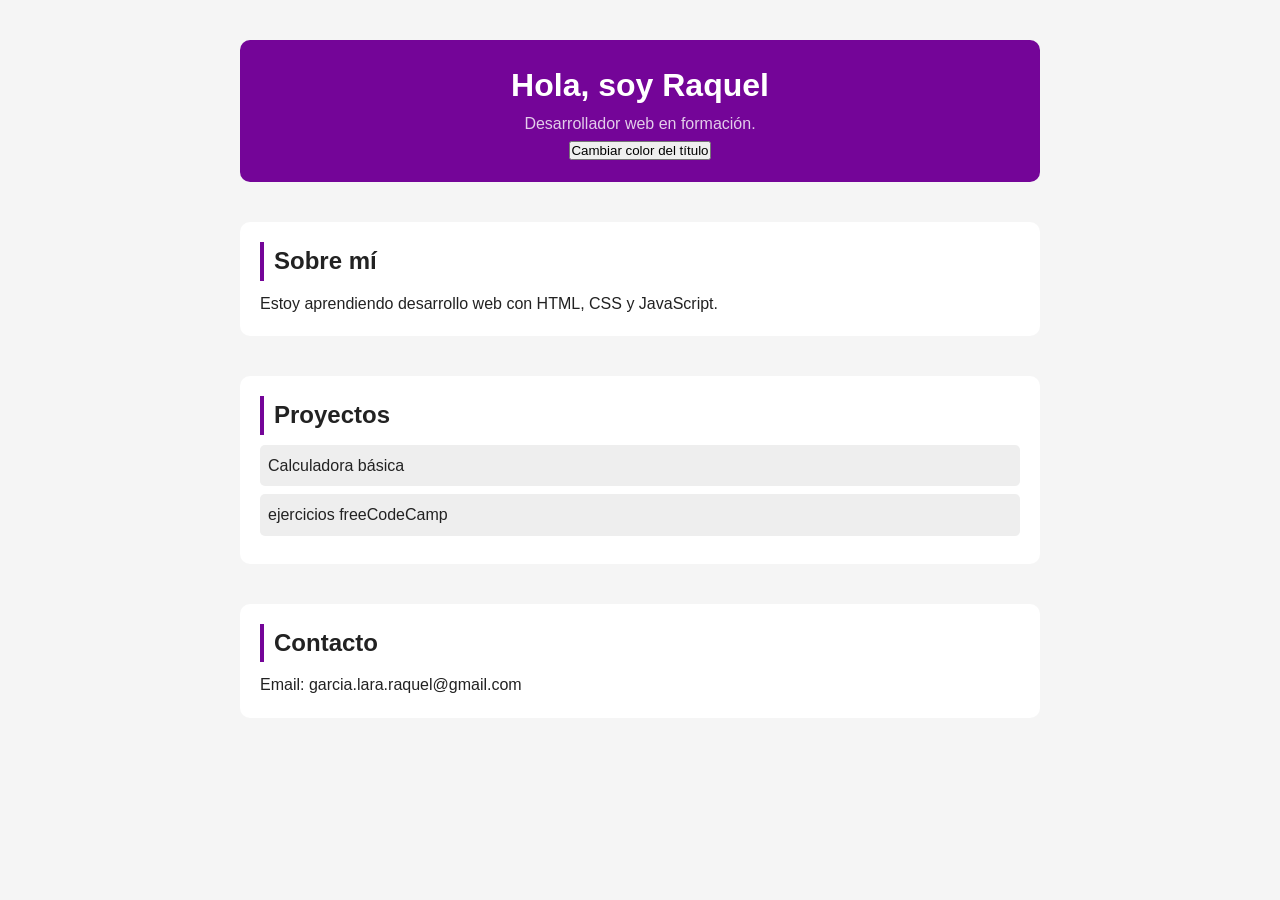
==== index.html @ 30b74223 "Add files via upload" ====
<!DOCTYPE html>
<html lang="en">
<head>
    <meta charset="UTF-8">
    <meta name="viewport" content="width=device-width, initial-scale=1.0">
    <title>Mi Portfolio</title>

    <link rel="stylesheet" href="style.css">

    <script src="script.js"></script>
</head>
<body>
    <header>
        <h1>
            Hola, soy Raquel
        </h1>
        <p>
            Desarrollador web en formación.
        </p>
        <button onclick="cambiarColor()">Cambiar color del título</button>
    </header>

    <section>
        <h2>Sobre mí</h2>
        <p>Estoy aprendiendo desarrollo web con HTML, CSS y JavaScript.</p>
    </section>

    <section>
        <h2>Proyectos</h2>
        <ul>
            <li>Calculadora básica</li>
            <li>ejercicios freeCodeCamp</li>
        </ul>
    </section>

    <section>
        <h2>Contacto</h2>
        <p>Email: garcia.lara.raquel@gmail.com</p>
    </section>

</body>
</html>
---- style.css ----
/* ===================
Reset básico 
=================== */
* {
  margin: 0;
  padding: 0;
  box-sizing: border-box;
}

body {
  font-family: Arial, sans-serif;
  background-color: #f5f5f5;
  color: #222;
  line-height: 1.6;
}

/* ===================
Contenedor general
=================== */
header, section {
  max-width: 800px;
  margin: 40px auto;
  padding: 20px;
  background: white;
  border-radius: 10px;
}

/* ===================
Header 
=================== */
header {
  text-align: center;
  background: #740598;
  color: white;
}

header h1 {
  font-size: 2rem;
}

header p {
  opacity: 0.8;
}

.color-titulo {
  color: #110f11;
}

/* ===================
Títulos
=================== */
h2 {
  margin-bottom: 10px;
  border-left: 4px solid #740598;
  padding-left: 10px;
}

/* ===================
Lista proyectos
=================== */
ul {
  list-style: none;
}

ul li {
  padding: 8px;
  background: #eee;
  margin-bottom: 8px;
  border-radius: 5px;
}

/* ===================
Contacto
=================== */
section p {
  margin-top: 10px;
}
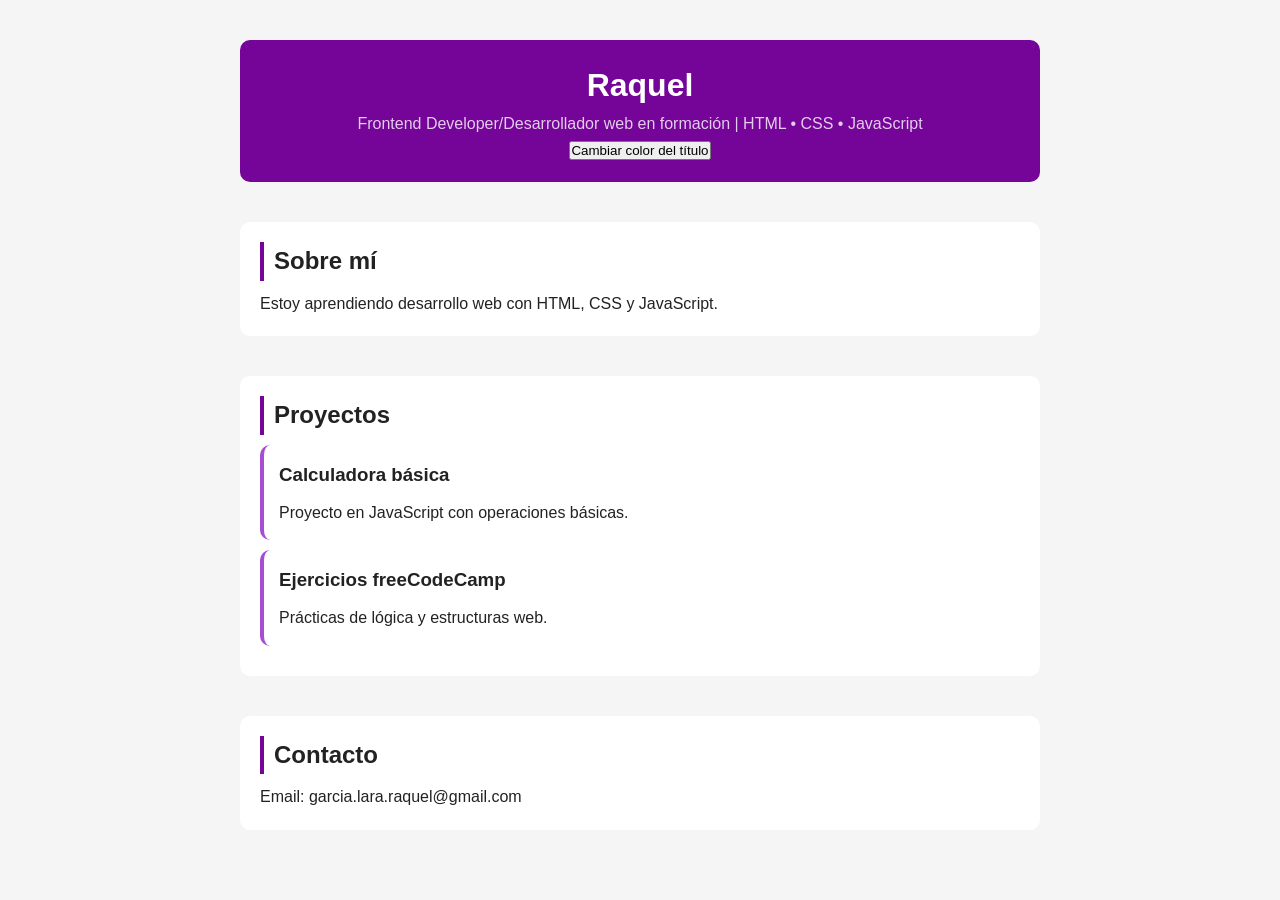
==== commit a615e994: "Add files via upload" ====
--- a/index.html
+++ b/index.html
@@ -1,5 +1,6 @@
 <!DOCTYPE html>
 <html lang="en">
+
 <head>
     <meta charset="UTF-8">
     <meta name="viewport" content="width=device-width, initial-scale=1.0">
@@ -9,13 +10,14 @@
 
     <script src="script.js"></script>
 </head>
+
 <body>
     <header>
         <h1>
-            Hola, soy Raquel
+            Raquel
         </h1>
         <p>
-            Desarrollador web en formación.
+            Frontend Developer/Desarrollador web en formación | HTML • CSS • JavaScript
         </p>
         <button onclick="cambiarColor()">Cambiar color del título</button>
     </header>
@@ -27,10 +29,16 @@
 
     <section>
         <h2>Proyectos</h2>
-        <ul>
-            <li>Calculadora básica</li>
-            <li>ejercicios freeCodeCamp</li>
-        </ul>
+
+        <div class="card">
+            <h3>Calculadora básica</h3>
+            <p>Proyecto en JavaScript con operaciones básicas.</p>
+        </div>
+
+        <div class="card">
+            <h3>Ejercicios freeCodeCamp</h3>
+            <p>Prácticas de lógica y estructuras web.</p>
+        </div>
     </section>
 
     <section>
@@ -39,4 +47,5 @@
     </section>
 
 </body>
+
 </html>
--- a/style.css
+++ b/style.css
@@ -58,15 +58,18 @@
 /* ===================
 Lista proyectos
 =================== */
-ul {
-  list-style: none;
+.card {
+  background: #fff;
+  padding: 15px;
+  margin: 10px 0;
+  border-radius: 10px;
+  border-left: 4px solid #a64dd4;
+  transition: 0.3s;
 }
 
-ul li {
-  padding: 8px;
-  background: #eee;
-  margin-bottom: 8px;
-  border-radius: 5px;
+.card:hover {
+  transform: translateY(-5px);
+  box-shadow: 0 10px 20px rgba(0,0,0,0.1);
 }
 
 /* ===================
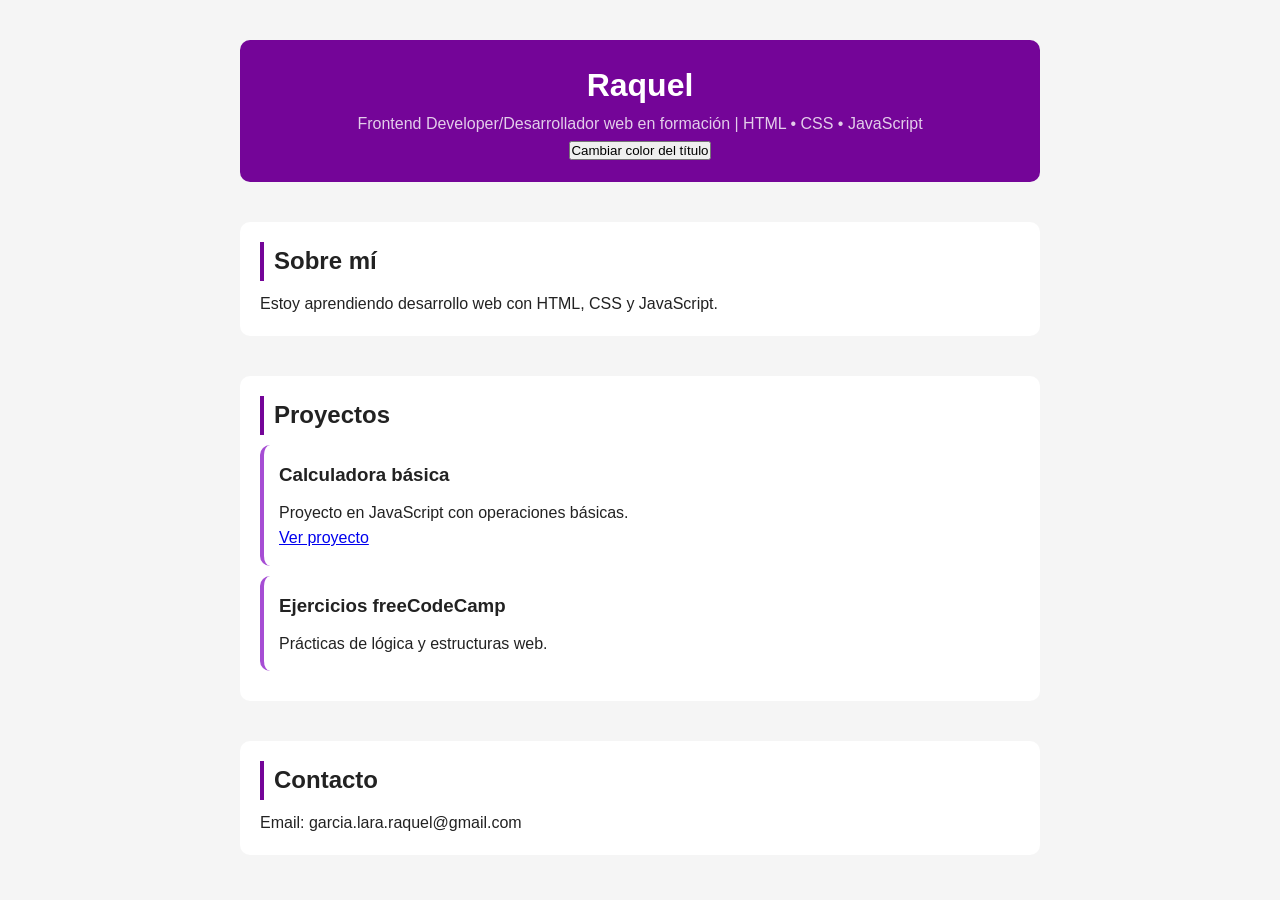
==== commit dfee8282: "Add files via upload" ====
--- a/index.html
+++ b/index.html
@@ -1,5 +1,5 @@
 <!DOCTYPE html>
-<html lang="en">
+<html lang="es">
 
 <head>
     <meta charset="UTF-8">
@@ -33,6 +33,7 @@
         <div class="card">
             <h3>Calculadora básica</h3>
             <p>Proyecto en JavaScript con operaciones básicas.</p>
+            <a href="calculadora/calculadora.html">Ver proyecto</a>
         </div>
 
         <div class="card">
